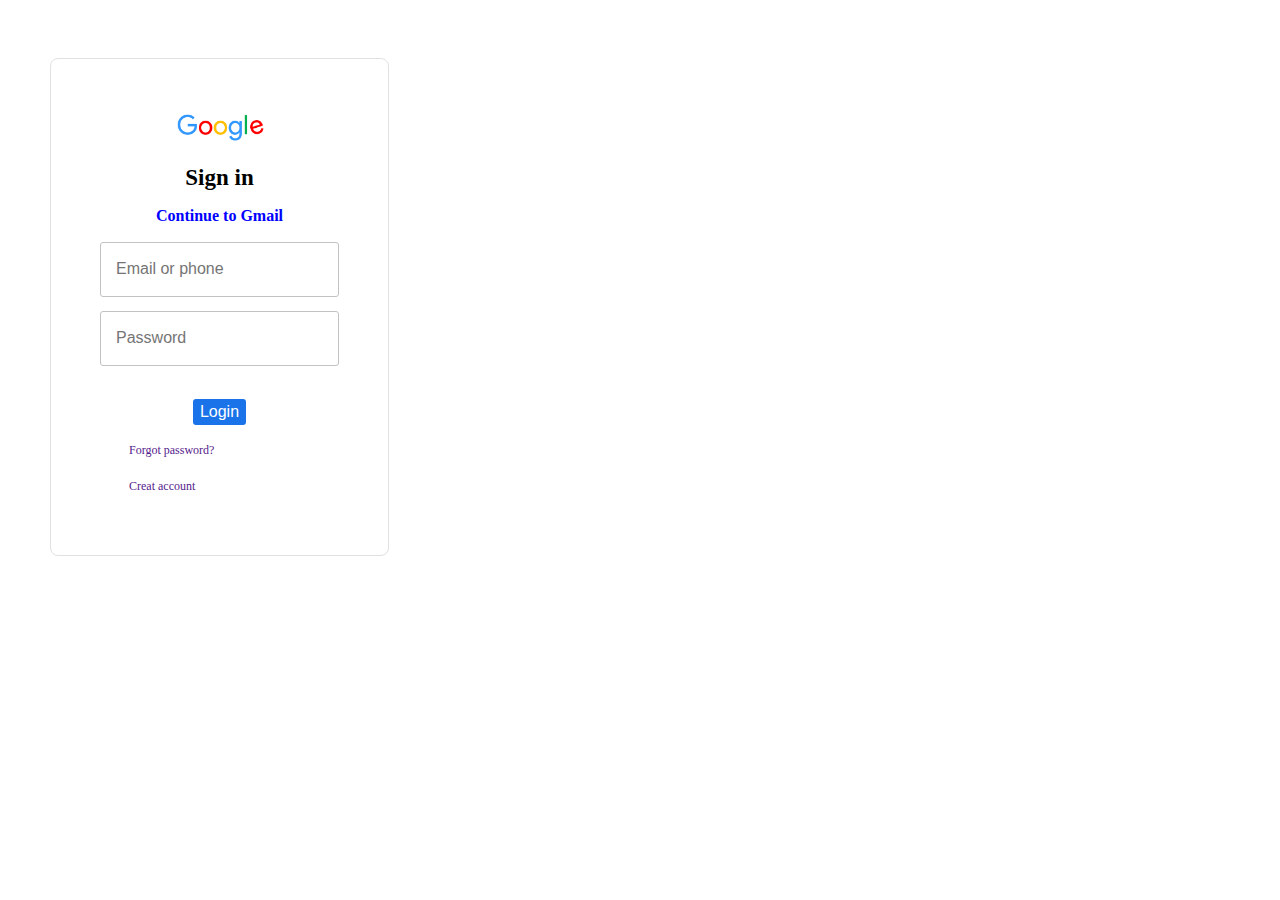
==== index.html @ 91d2181f "added google sample signup form" ====
<!DOCTYPE html>
<html lang="en">
<head>
    <meta charset="UTF-8">
    <meta name="viewport" content="width=device-width, initial-scale=1.0">
    <title>Google login</title>
    <link href="bootstrap/bootstrap-4.6.1-dist/css/bootstrap.min.css">
    <link rel="stylesheet" href="styles.css">
</head>
<body>
    <div class="container-col-lg-12 col-md-6 col-sm-">
       <div class="container">
          <img src="images/image3.PNG" alt="Google">
          <h1>Sign in</h1>
          <h3 style="color: blue;">Continue to Gmail</h3>
          <div class="input">
             <div class="Fields">
                  <div class="Fieldset">
                     <input type="text" class="Before-Fs" required="" autocomplete="off" placeholder="Email or phone">
                     <h1 class="Fs-H"><span>Email or phone</span></h1>     
                   </div>
               </div>
               <div class="Fields">
                  <div class="Fieldset">
                      <input type="password" class="Before-Fs" required="" placeholder="Password">
                      <h1 class="Fs-H"><span>Password</span></h1>                 
                   </div>
               </div>
           </div>
           <button>Login</button><br/><br/>
           <a href="">Forgot password?</a><br/><br/>
          <a href="">Creat account</a>
       </div>
    </div>
</body>
</html>
---- styles.css ----
body{
    font-family: Georgia, 'Times New Roman', Times, serif;
}
img{
    max-width: 100px;
    max-height: 50px;
}
.container{
    position: absolute;
    margin-top: 50px;
    left: 50px;
    min-height: 400px;
    padding: 3rem;
    border-radius: 0.5rem;
    border: 1px solid #e1e1e1;
    text-align: center;
}
h1{
    font-size: 23px;
    font-weight: 400px;
}
h3{
    color: #202124;
    font-size: 16px;
    font-weight: 400px;
}
input{
    outline: none;
}
.Before-Fs{
    border: 1px solid #c2c2c2;
    border-radius: 3px;
    height: 27px;
    font-size: 16px;
    margin: 1px 1px 0 1px;
    padding: 13px 15px;
    transition: 0.1s;
}
.Before-Fs:focus{
    border: 2px solid #1e73e8;
    border-top: 1px solid transparent;
}
.Fs-H{
    opacity: 0;
    transition: 0.2s;
}
.Fieldset > h1{
    font:  1em normal;
    margin: -5px 2.5px -8px;
    position: relative;
    top: -60px;
}
.Fieldset > h1 > span{
    float: left;
    color: #1e73e8;
    font-size: 13px;
}
.Fieldset > h1::before{
    border-top: 2px solid #1a73e8;
    content: '';
    float: left;
    margin: 0.5em 2px 0 -1px;
    width: 0.75em;
}
.Fieldset > h1::after{
    border-top: 2px solid #1a73e8;
    content: '';
    display: block;
    height: 1.5em;
    left: 2px;
    margin: 0 1px 0 0;
    overflow: hidden;
    position: relative;
    top: 0.5em;
}
input:focus ~ label,
input:focus ~ label{
    top: 3px;
    font-size: 10px;
    opacity: 0;
}
input:focus + .Fs-H, input:valid + .Fs-H{
    opacity: 1;
}
button{
    cursor: pointer;
    border: 1px solid transparent;
    font-size: 16px;
    line-height: 1.42;
    color: white;
    border-radius: 3px;
    background-color: #1a73e8;
    margin-top: 20px;
}
a{
    text-decoration: none;
    font-size: 12px;
    position: relative;
    float: left;
    padding-left: 30px;
}
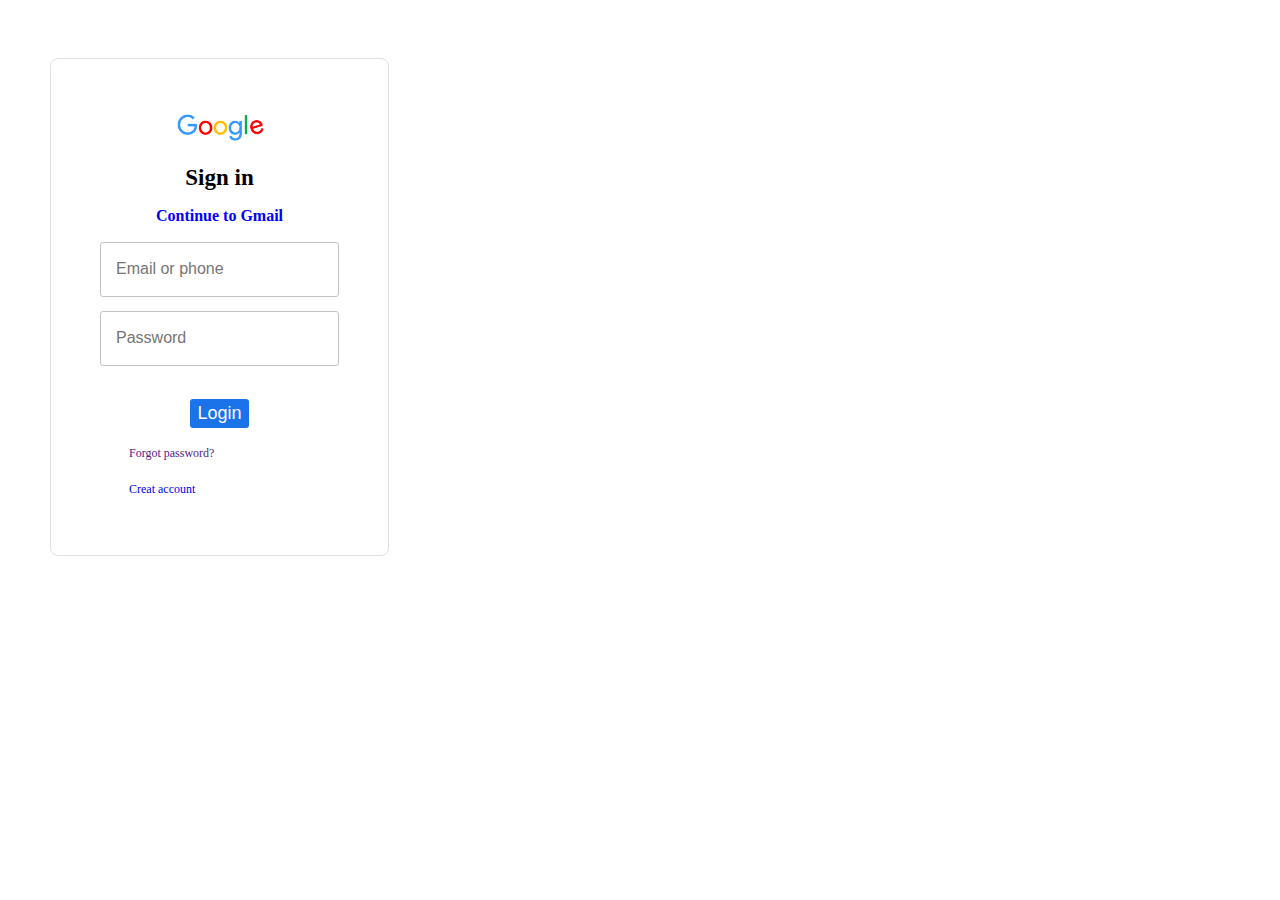
==== commit 5e59b382: "project modified" ====
--- a/index.html
+++ b/index.html
@@ -8,7 +8,7 @@
     <link rel="stylesheet" href="styles.css">
 </head>
 <body>
-    <div class="container-col-lg-12 col-md-6 col-sm-">
+    <div class="container-col-lg-12 col-md-6 col-sm-6">
        <div class="container">
           <img src="images/image3.PNG" alt="Google">
           <h1>Sign in</h1>
@@ -29,7 +29,7 @@
            </div>
            <button>Login</button><br/><br/>
            <a href="">Forgot password?</a><br/><br/>
-          <a href="">Creat account</a>
+          <a href="signup.html">Creat account</a>
        </div>
     </div>
 </body>
--- a/styles.css
+++ b/styles.css
@@ -85,12 +85,14 @@
 button{
     cursor: pointer;
     border: 1px solid transparent;
-    font-size: 16px;
+    font-size: 18px;
     line-height: 1.42;
     color: white;
     border-radius: 3px;
     background-color: #1a73e8;
     margin-top: 20px;
+    text-decoration: none;
+    text-align: center;
 }
 a{
     text-decoration: none;
